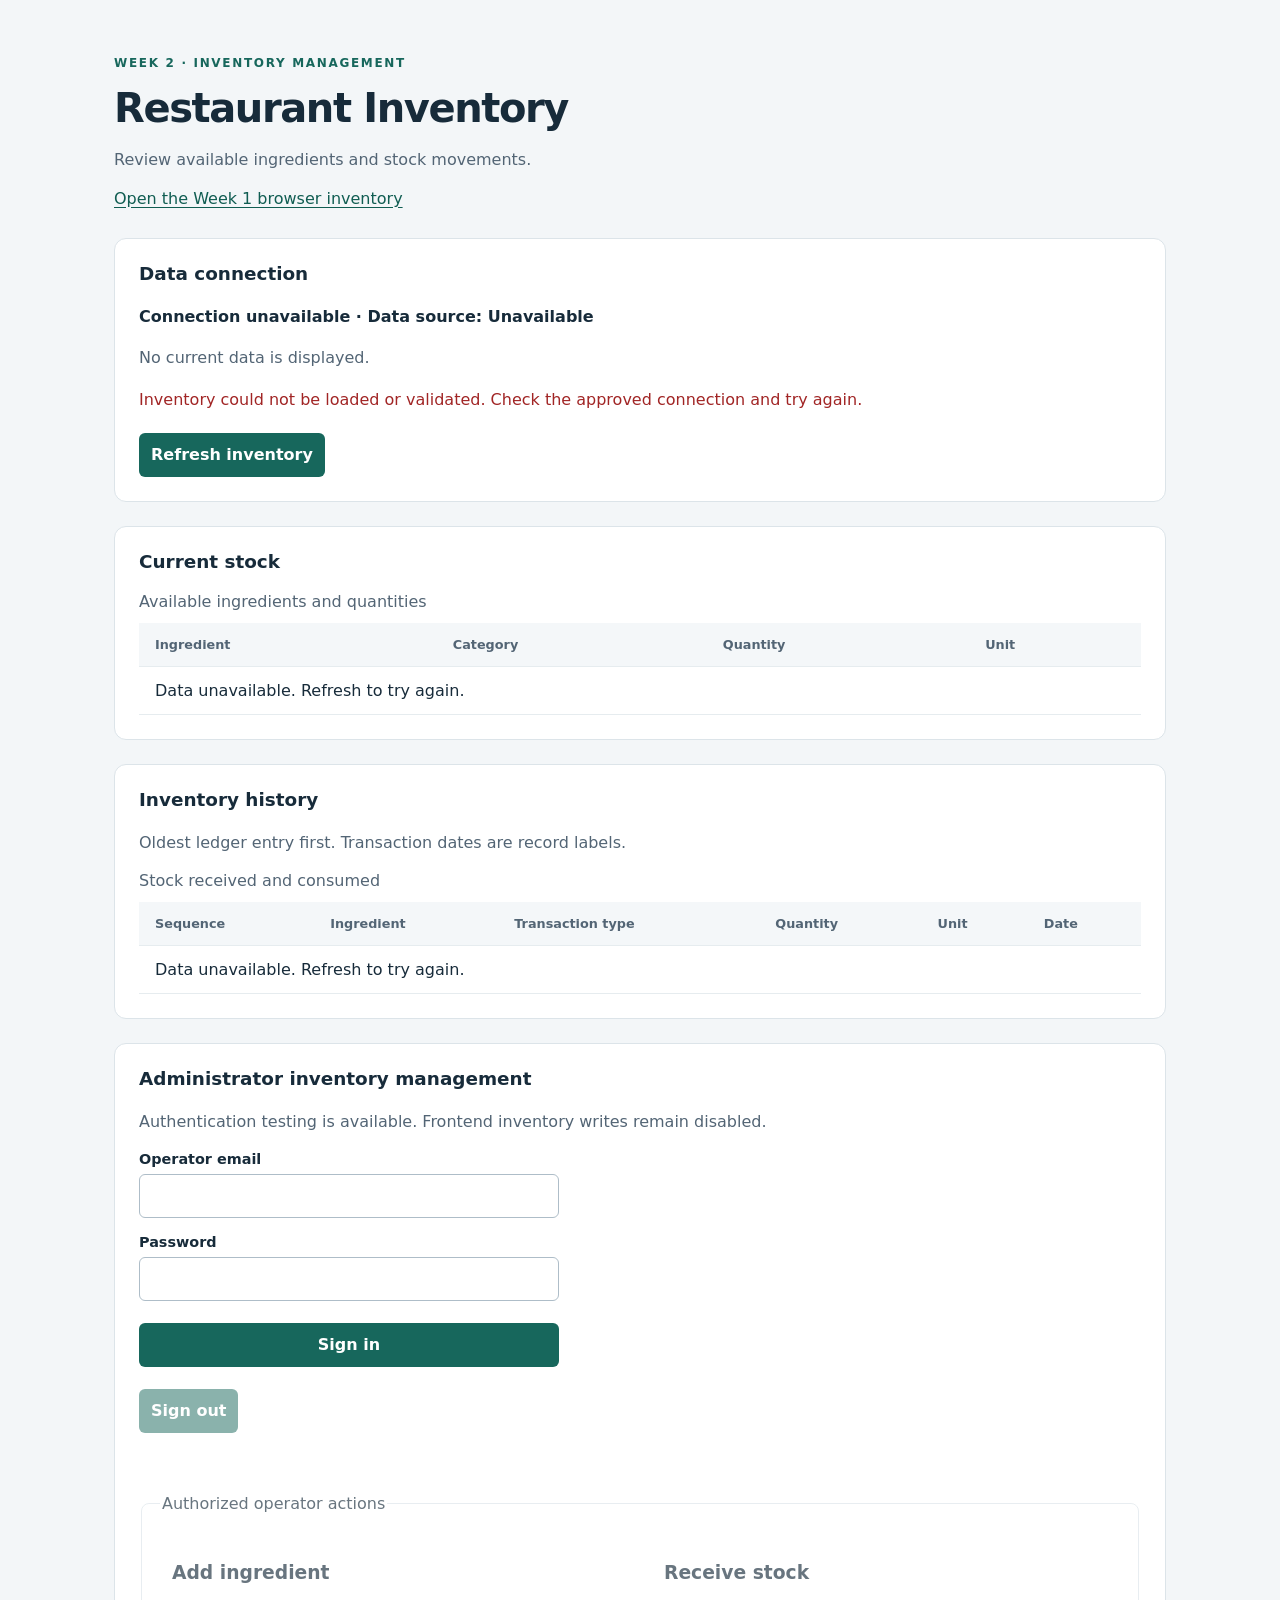
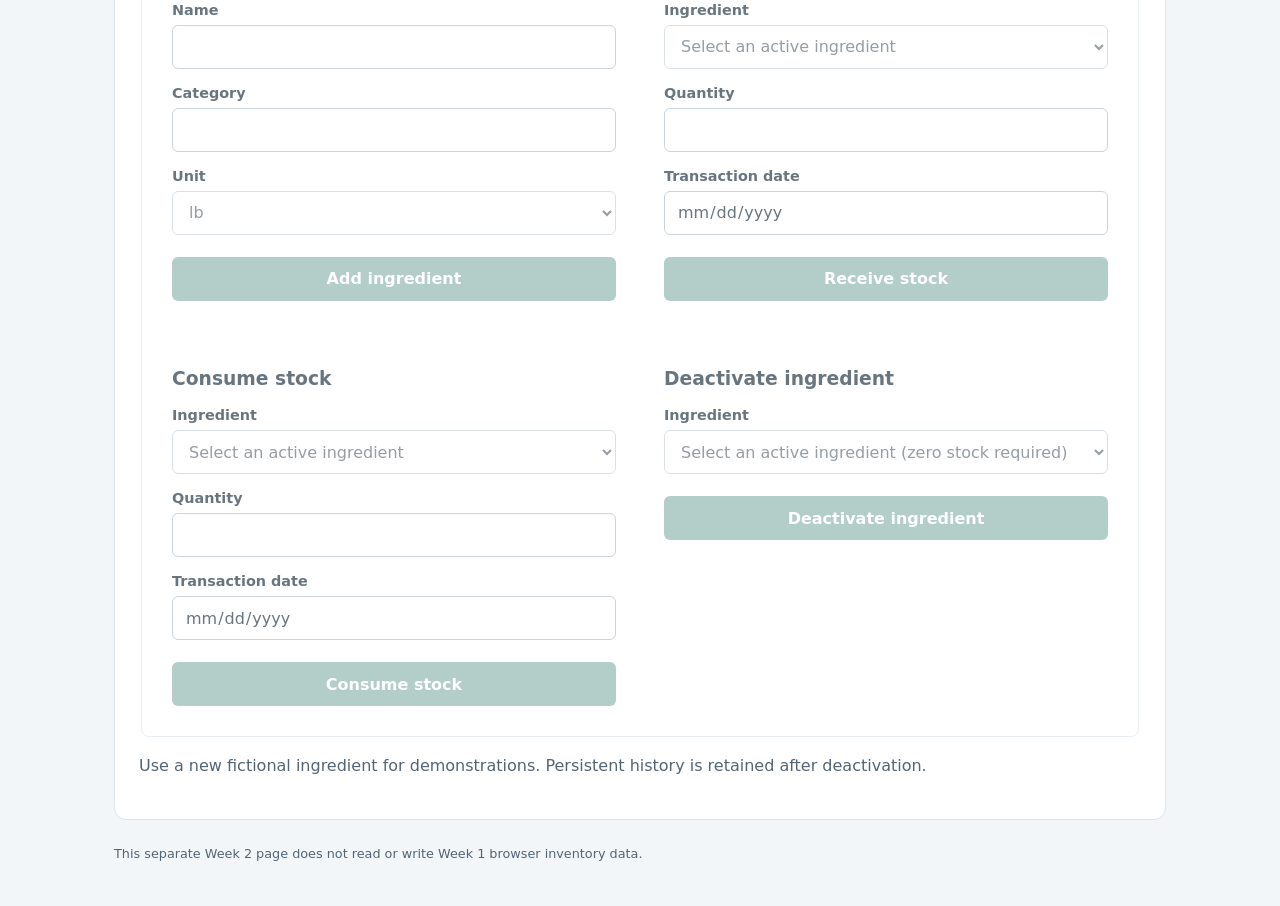
==== week2.html @ c3ff1a95 "Add Week 2 restaurant ERP frontend" ====
<!doctype html>
<html lang="en">
<head>
  <meta charset="utf-8">
  <meta name="viewport" content="width=device-width, initial-scale=1">
  <title>Week 2 Restaurant Inventory</title>
  <link rel="stylesheet" href="styles.css">
  <link rel="stylesheet" href="week2.css">
  <script src="week2-config.js" defer></script>
  <script src="week2.js" defer></script>
</head>
<body>
  <main>
    <header>
      <p class="eyebrow">WEEK 2 · INVENTORY MANAGEMENT</p>
      <h1>Restaurant Inventory</h1>
      <p>Review available ingredients and stock movements.</p>
      <a href="index.html">Open the Week 1 browser inventory</a>
    </header>
    <section aria-labelledby="connection-title">
      <h2 id="connection-title">Data connection</h2>
      <p id="connection-status" role="status" aria-live="polite">Not Connected · Data source: Connection unavailable</p>
      <p id="connection-detail">Supabase access has not been configured or approved for this page. No live inventory has been loaded.</p>
      <p id="connection-error" class="error" role="alert" hidden></p>
      <button id="refresh" type="button" disabled>Refresh inventory</button>
    </section>
    <section aria-labelledby="stock-title" id="stock-section">
      <h2 id="stock-title">Current stock</h2>
      <div class="table-wrap"><table>
        <caption>Available ingredients and quantities</caption>
        <thead><tr><th scope="col">Ingredient</th><th scope="col">Category</th><th scope="col">Quantity</th><th scope="col">Unit</th></tr></thead>
        <tbody id="stock-body"><tr><td colspan="4">Inventory is unavailable until the connection is approved.</td></tr></tbody>
      </table></div>
    </section>
    <section aria-labelledby="history-title" id="history-section">
      <h2 id="history-title">Inventory history</h2>
      <p>Oldest ledger entry first. Transaction dates are record labels.</p>
      <div class="table-wrap"><table>
        <caption>Stock received and consumed</caption>
        <thead><tr><th scope="col">Sequence</th><th scope="col">Ingredient</th><th scope="col">Transaction type</th><th scope="col">Quantity</th><th scope="col">Unit</th><th scope="col">Date</th></tr></thead>
        <tbody id="history-body"><tr><td colspan="6">History is unavailable until the connection is approved.</td></tr></tbody>
      </table></div>
    </section>
    <section aria-labelledby="manage-title">
      <h2 id="manage-title">Administrator inventory management</h2>
      <p id="auth-status" role="status" aria-live="polite">Write integration is not enabled. Public inventory reads remain available.</p>
      <form id="sign-in" novalidate>
        <label for="operator-email">Operator email</label><input id="operator-email" name="email" type="email" autocomplete="username" required>
        <label for="operator-password">Password</label><input id="operator-password" name="password" type="password" autocomplete="current-password" required>
        <button id="sign-in-button" type="submit" disabled>Sign in</button>
      </form>
      <button id="sign-out" type="button" disabled>Sign out</button>
      <p id="write-message" role="status" aria-live="polite"></p>
      <fieldset id="write-controls" disabled><legend>Authorized operator actions</legend>
        <div class="forms">
          <form id="add-ingredient" data-action="add_ingredient" novalidate>
            <h3>Add ingredient</h3>
            <label for="ingredient-name">Name</label><input id="ingredient-name" name="name" maxlength="200" required>
            <label for="ingredient-category">Category</label><input id="ingredient-category" name="category" maxlength="200" required>
            <label for="ingredient-unit">Unit</label><select id="ingredient-unit" name="unit_id"><option value="10000000-0000-4000-8000-000000000001">lb</option><option value="10000000-0000-4000-8000-000000000002">pt</option><option value="10000000-0000-4000-8000-000000000003">fl oz</option><option value="10000000-0000-4000-8000-000000000004">each</option></select>
            <button type="submit">Add ingredient</button>
          </form>
          <form id="receive-stock" data-action="receive_stock" novalidate>
            <h3>Receive stock</h3><label for="receive-stock-ingredient">Ingredient</label><select id="receive-stock-ingredient" name="ingredient_id" required><option value="">Refresh inventory to select an ingredient</option></select>
            <label for="receive-stock-quantity">Quantity</label><input id="receive-stock-quantity" name="quantity" inputmode="decimal" maxlength="128" required>
            <label for="receive-stock-date">Transaction date</label><input id="receive-stock-date" name="date" type="date" required>
            <button type="submit">Receive stock</button>
          </form>
          <form id="consume-stock" data-action="consume_stock" novalidate>
            <h3>Consume stock</h3><label for="consume-stock-ingredient">Ingredient</label><select id="consume-stock-ingredient" name="ingredient_id" required><option value="">Refresh inventory to select an ingredient</option></select>
            <label for="consume-stock-quantity">Quantity</label><input id="consume-stock-quantity" name="quantity" inputmode="decimal" maxlength="128" required>
            <label for="consume-stock-date">Transaction date</label><input id="consume-stock-date" name="date" type="date" required>
            <button type="submit">Consume stock</button>
          </form>
          <form id="deactivate-ingredient" data-action="deactivate_ingredient" novalidate>
            <h3>Deactivate ingredient</h3><label for="deactivate-ingredient-ingredient">Ingredient</label><select id="deactivate-ingredient-ingredient" name="ingredient_id" required><option value="">Refresh inventory to select an ingredient</option></select>
            <button type="submit">Deactivate ingredient</button>
          </form>
        </div>
      </fieldset>
      <p>Use a new fictional ingredient for demonstrations. Persistent history is retained after deactivation.</p>
    </section>
    <noscript><p class="error">Enable JavaScript to display inventory when a connection is available.</p></noscript>
    <footer>This separate Week 2 page does not read or write Week 1 browser inventory data.</footer>
  </main>
</body>
</html>
---- styles.css ----
:root { color-scheme: light; font-family: system-ui, -apple-system, BlinkMacSystemFont, "Segoe UI", sans-serif; color: #172b3a; background: #f3f6f8; }
* { box-sizing: border-box; }
body { margin: 0; }
main { max-width: 1100px; margin: auto; padding: 42px 24px; }
header { margin-bottom: 30px; }
h1 { font-size: clamp(1.8rem, 4vw, 2.5rem); letter-spacing: -.035em; margin: 8px 0 12px; }
h2 { font-size: 1.15rem; margin: 0 0 20px; }
p, small, footer { color: #536575; line-height: 1.6; }
.eyebrow { color: #17675c; font-size: .75rem; font-weight: 750; letter-spacing: .14em; }
section { background: white; border: 1px solid #dce4e9; border-radius: 12px; padding: 24px; margin-bottom: 24px; }
.forms { display: grid; grid-template-columns: 1fr 1fr; gap: 24px; }
.table-wrap { overflow-x: auto; }
table { width: 100%; border-collapse: collapse; text-align: left; white-space: nowrap; font-variant-numeric: tabular-nums; }
th { background: #f4f7f9; color: #536575; font-size: .8rem; }
th, td { padding: 14px 16px; border-bottom: 1px solid #e6ecef; }
label { display: block; margin: 16px 0 7px; font-size: .9rem; font-weight: 650; }
input, select, button { font: inherit; width: 100%; min-height: 44px; border-radius: 6px; }
input, select { border: 1px solid #aebdc8; padding: 10px 12px; background: white; color: #172b3a; }
small { display: block; margin-top: 6px; font-size: .78rem; }
button { border: 0; background: #17675c; color: white; font-weight: 650; padding: 12px; margin-top: 22px; cursor: pointer; }
button:hover { background: #105246; }
button:disabled { opacity: .5; cursor: not-allowed; }
:focus-visible { outline: 3px solid #397bcb; outline-offset: 3px; }
.message { min-height: 1.6em; margin-bottom: 0; font-size: .9rem; color: #17675c; }
.error { color: #a12525; }
#storage-error { background: #fff0ee; border: 1px solid #e3b2ac; padding: 16px; border-radius: 8px; }
footer { font-size: .8rem; }
@media (max-width: 700px) { main { padding: 24px 14px; } .forms { grid-template-columns: 1fr; gap: 0; } section { padding: 18px; } }
---- week2.css ----
caption { text-align: left; color: #536575; padding-bottom: 12px; }
#connection-status { font-weight: 700; color: #172b3a; }
#refresh { width: auto; min-width: 180px; margin-top: 4px; }
a { color: #105d52; text-underline-offset: 3px; }
td { white-space: normal; overflow-wrap: anywhere; }

fieldset { border: 1px solid #dce4e9; border-radius: 8px; padding: 18px; margin-top: 20px; }
#write-controls form { padding: 12px; min-width: 0; }
#write-message { min-height: 1.6em; }
fieldset:disabled { opacity: .65; }
#sign-in { max-width: 420px; }
#sign-out { width: auto; }
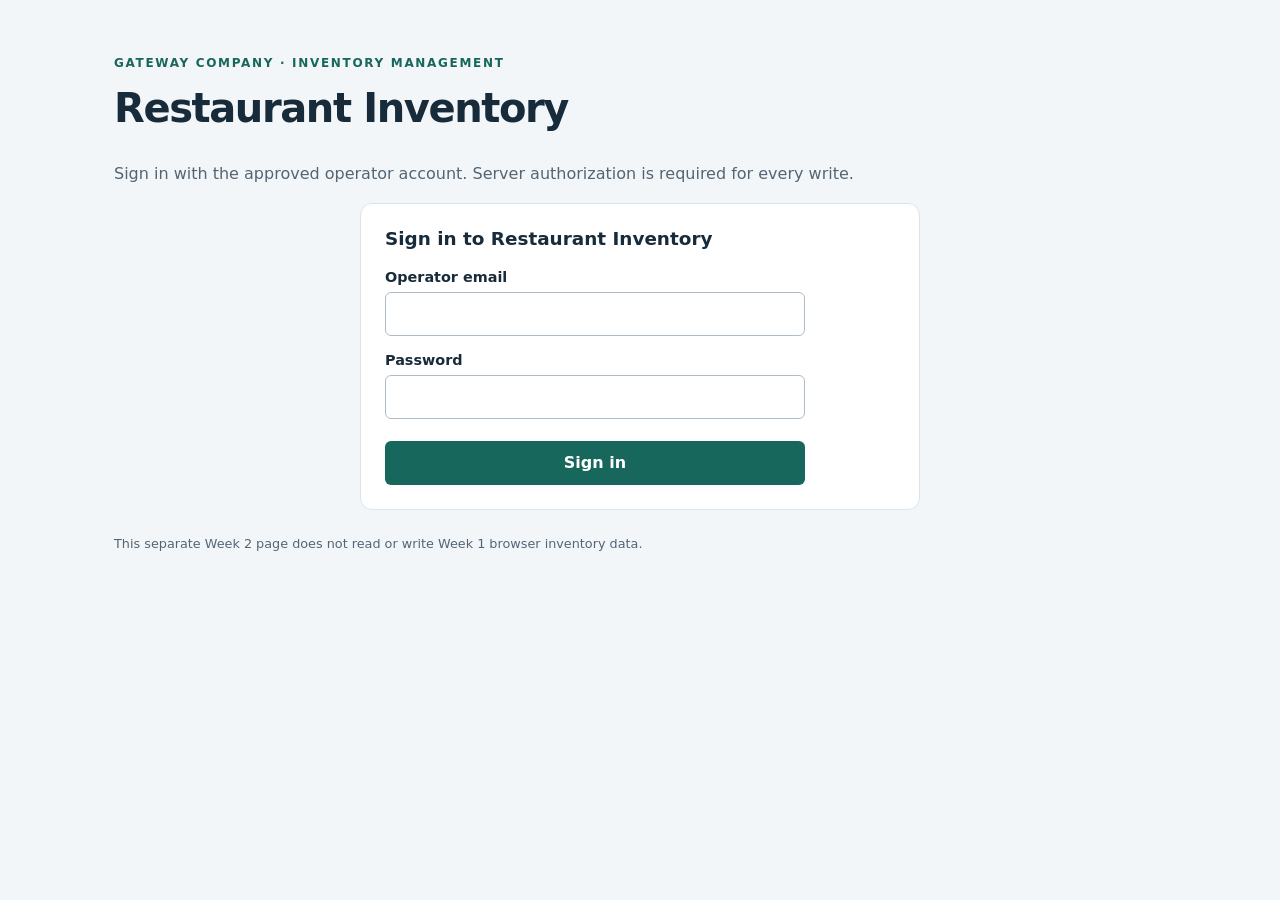
==== commit 309f7fef: "Complete Week 3 inventory features and submission documentation" ====
--- a/week2.html
+++ b/week2.html
@@ -3,7 +3,7 @@
 <head>
   <meta charset="utf-8">
   <meta name="viewport" content="width=device-width, initial-scale=1">
-  <title>Week 2 Restaurant Inventory</title>
+  <title>Gateway Restaurant Inventory</title>
   <link rel="stylesheet" href="styles.css">
   <link rel="stylesheet" href="week2.css">
   <script src="week2-config.js" defer></script>
@@ -12,17 +12,48 @@
 <body>
   <main>
     <header>
-      <p class="eyebrow">WEEK 2 · INVENTORY MANAGEMENT</p>
+      <p class="eyebrow">GATEWAY COMPANY · INVENTORY MANAGEMENT</p>
       <h1>Restaurant Inventory</h1>
-      <p>Review available ingredients and stock movements.</p>
-      <a href="index.html">Open the Week 1 browser inventory</a>
     </header>
+    <p id="auth-status" role="status" aria-live="polite">Sign in to continue.</p>
+    <section id="login-screen" aria-labelledby="login-title">
+      <h2 id="login-title" tabindex="-1">Sign in to Restaurant Inventory</h2>
+      <form id="sign-in" novalidate>
+        <label for="operator-email">Operator email</label><input id="operator-email" name="email" type="email" autocomplete="username" required>
+        <label for="operator-password">Password</label><input id="operator-password" name="password" type="password" autocomplete="current-password" required>
+        <button id="sign-in-button" type="submit" disabled>Sign in</button>
+      </form>
+    </section>
+    <div id="signed-in-controls" hidden>
+      <button id="sign-out" type="button" disabled>Sign out</button>
+    </div>
+    <section id="restaurant-screen" aria-labelledby="restaurant-title" hidden>
+      <h2 id="restaurant-title" tabindex="-1">Select a restaurant</h2>
+      <p>This is a single-restaurant demonstration. Selection opens the demo dashboard and does not verify membership or grant operator permissions.</p>
+      <button id="select-restaurant" type="button">Gateway Demo Restaurant</button>
+    </section>
+    <div id="dashboard-screen" hidden>
+    <h2 id="dashboard-title" tabindex="-1">Gateway Demo Restaurant</h2>
     <section aria-labelledby="connection-title">
       <h2 id="connection-title">Data connection</h2>
       <p id="connection-status" role="status" aria-live="polite">Not Connected · Data source: Connection unavailable</p>
       <p id="connection-detail">Supabase access has not been configured or approved for this page. No live inventory has been loaded.</p>
       <p id="connection-error" class="error" role="alert" hidden></p>
       <button id="refresh" type="button" disabled>Refresh inventory</button>
+    </section>
+    <section aria-labelledby="stock-overview-title" id="stock-overview">
+      <h2 id="stock-overview-title">Stock overview</h2>
+      <p>Demonstration thresholds only. Save stores settings in this browser for your signed-in user and Gateway Demo Restaurant, never in Supabase. Status changes after Save. Blank means explicitly Not Configured.</p>
+      <p>Reset restores demo defaults for this user and restaurant only. Refresh discards unsaved drafts. Saved settings remain after sign-out.</p>
+      <p id="stock-summary" role="status" aria-live="polite">Unavailable — sign in and select the demo restaurant.</p>
+      <div class="table-wrap" tabindex="0" role="region" aria-label="Stock alerts table; scroll horizontally for all columns"><table>
+        <caption>Ingredient-level low stock alerts</caption>
+        <thead><tr><th scope="col">Ingredient</th><th scope="col">Current balance</th><th scope="col">Unit</th><th scope="col">Demo threshold</th><th scope="col">Stock status</th></tr></thead>
+        <tbody id="stock-alert-body"><tr><td colspan="5">Unavailable</td></tr></tbody>
+      </table></div>
+      <button id="save-thresholds" type="button" disabled>Save Thresholds</button>
+      <button id="reset-thresholds" type="button" disabled>Reset to demo defaults</button>
+      <p id="threshold-message" role="status" aria-live="polite"></p>
     </section>
     <section aria-labelledby="stock-title" id="stock-section">
       <h2 id="stock-title">Current stock</h2>
@@ -35,21 +66,30 @@
     <section aria-labelledby="history-title" id="history-section">
       <h2 id="history-title">Inventory history</h2>
       <p>Oldest ledger entry first. Transaction dates are record labels.</p>
+      <label for="history-ingredient">Filter history by ingredient</label>
+      <select id="history-ingredient" aria-describedby="history-filter-detail" disabled><option value="">All Ingredients</option></select>
+      <p id="history-filter-detail">Filters the complete loaded ledger by exact ingredient name.</p>
       <div class="table-wrap"><table>
-        <caption>Stock received and consumed</caption>
-        <thead><tr><th scope="col">Sequence</th><th scope="col">Ingredient</th><th scope="col">Transaction type</th><th scope="col">Quantity</th><th scope="col">Unit</th><th scope="col">Date</th></tr></thead>
-        <tbody id="history-body"><tr><td colspan="6">History is unavailable until the connection is approved.</td></tr></tbody>
+        <caption>Stock receipts, consumption, and waste</caption>
+        <thead><tr><th scope="col">Sequence</th><th scope="col">Ingredient</th><th scope="col">Transaction type</th><th scope="col">Quantity</th><th scope="col">Unit</th><th scope="col">Date</th><th scope="col">Waste reason</th></tr></thead>
+        <tbody id="history-body"><tr><td colspan="7">History is unavailable until the connection is approved.</td></tr></tbody>
+      </table></div>
+    </section>
+    <section id="expiration-overview" aria-labelledby="expiration-title">
+      <h2 id="expiration-title">Expiration overview</h2>
+      <p><strong>Original receipt quantity; remaining quantity is not tracked.</strong></p>
+      <p>UTC calendar dates · 7-day demonstration warning horizon. No automatic stock deductions or Waste. This protected view requires migration 007 and the updated Edge handler.</p>
+      <p id="expiration-summary" role="status" aria-live="polite">Unavailable</p>
+      <button id="refresh-expirations" type="button" disabled>Refresh expiration records</button>
+      <div class="table-wrap" tabindex="0" role="region" aria-label="Receipt expiration records; scroll horizontally for all columns"><table>
+        <caption>Receipt records, including historical receipts with unknown remaining stock</caption>
+        <thead><tr><th scope="col">Receipt</th><th scope="col">Ingredient</th><th scope="col">Original received quantity</th><th scope="col">Unit</th><th scope="col">Receipt date</th><th scope="col">Expiration date</th><th scope="col">Expiration status</th></tr></thead>
+        <tbody id="expiration-body"><tr><td colspan="7">Unavailable</td></tr></tbody>
       </table></div>
     </section>
     <section aria-labelledby="manage-title">
       <h2 id="manage-title">Administrator inventory management</h2>
-      <p id="auth-status" role="status" aria-live="polite">Write integration is not enabled. Public inventory reads remain available.</p>
-      <form id="sign-in" novalidate>
-        <label for="operator-email">Operator email</label><input id="operator-email" name="email" type="email" autocomplete="username" required>
-        <label for="operator-password">Password</label><input id="operator-password" name="password" type="password" autocomplete="current-password" required>
-        <button id="sign-in-button" type="submit" disabled>Sign in</button>
-      </form>
-      <button id="sign-out" type="button" disabled>Sign out</button>
+      <p>Every inventory action requires server authorization. Restaurant selection does not grant write access.</p>
       <p id="write-message" role="status" aria-live="polite"></p>
       <fieldset id="write-controls" disabled><legend>Authorized operator actions</legend>
         <div class="forms">
@@ -64,6 +104,8 @@
             <h3>Receive stock</h3><label for="receive-stock-ingredient">Ingredient</label><select id="receive-stock-ingredient" name="ingredient_id" required><option value="">Refresh inventory to select an ingredient</option></select>
             <label for="receive-stock-quantity">Quantity</label><input id="receive-stock-quantity" name="quantity" inputmode="decimal" maxlength="128" required>
             <label for="receive-stock-date">Transaction date</label><input id="receive-stock-date" name="date" type="date" required>
+            <label for="receive-stock-expiry">Expiration date (optional)</label><input id="receive-stock-expiry" name="expires_on" type="date">
+            <small>UTC date-only expiry visibility. Leave blank for the existing Receive workflow. Separate receipts are required for different expiry dates.</small>
             <button type="submit">Receive stock</button>
           </form>
           <form id="consume-stock" data-action="consume_stock" novalidate>
@@ -76,11 +118,30 @@
             <h3>Deactivate ingredient</h3><label for="deactivate-ingredient-ingredient">Ingredient</label><select id="deactivate-ingredient-ingredient" name="ingredient_id" required><option value="">Refresh inventory to select an ingredient</option></select>
             <button type="submit">Deactivate ingredient</button>
           </form>
+          <form id="reactivate-ingredient" data-action="reactivate_ingredient" novalidate>
+            <h3>Reactivate ingredient</h3>
+            <label for="reactivate-ingredient-name">Ingredient name</label><input id="reactivate-ingredient-name" name="name" maxlength="200" required>
+            <small>Enter an existing inactive ingredient name. Reactivation restores its status without adding stock.</small>
+            <button type="submit">Reactivate ingredient</button>
+          </form>
+          <div class="waste-action">
+          <button id="toggle-waste" type="button" aria-expanded="false" aria-controls="record-waste">Record Waste</button>
+          <form id="record-waste" data-action="record_waste" novalidate hidden>
+            <h3>Record waste</h3>
+            <label for="record-waste-ingredient">Ingredient</label><select id="record-waste-ingredient" name="ingredient_id" required><option value="">Select an active ingredient</option></select>
+            <p id="waste-unit" role="status">Unit: Select an ingredient</p>
+            <label for="waste-quantity">Waste quantity</label><input id="waste-quantity" name="quantity" inputmode="decimal" maxlength="128" required>
+            <label for="waste-reason">Waste reason</label><select id="waste-reason" name="reason" required><option value="">Select a reason</option><option value="spoiled">Spoiled</option><option value="damaged">Damaged</option><option value="other">Other</option></select>
+            <small>The database records the UTC date and time. No separate consumption entry is created. This local draft requires migration 006 before live use.</small>
+            <button type="submit">Submit Waste</button>
+          </form>
+          </div>
         </div>
       </fieldset>
       <p>Use a new fictional ingredient for demonstrations. Persistent history is retained after deactivation.</p>
     </section>
-    <noscript><p class="error">Enable JavaScript to display inventory when a connection is available.</p></noscript>
+    </div>
+    <noscript><p class="error">Enable JavaScript to sign in and open the inventory dashboard.</p></noscript>
     <footer>This separate Week 2 page does not read or write Week 1 browser inventory data.</footer>
   </main>
 </body>
--- a/week2.css
+++ b/week2.css
@@ -10,3 +10,17 @@
 fieldset:disabled { opacity: .65; }
 #sign-in { max-width: 420px; }
 #sign-out { width: auto; }
+[hidden] { display: none !important; }
+#login-screen, #restaurant-screen { max-width: 560px; margin-inline: auto; }
+#signed-in-controls { margin-bottom: 24px; }
+#signed-in-controls button { margin-top: 0; }
+#dashboard-title { margin-bottom: 24px; }
+.stock-low { color: #805100; background: #fff7df; font-weight: 700; }
+#stock-summary { font-weight: 650; }
+#stock-overview th, #stock-overview td { white-space: nowrap; }
+#stock-alert-body input { width: 180px; }
+#save-thresholds, #reset-thresholds { width: auto; margin-right: 12px; }
+#threshold-message { min-height: 1.6em; }
+#stock-alert-body input[aria-invalid="true"] { border-color: #a12525; }
+#refresh-expirations { width: auto; margin: 0 0 20px; }
+#expiration-overview th, #expiration-overview td { white-space: nowrap; }
